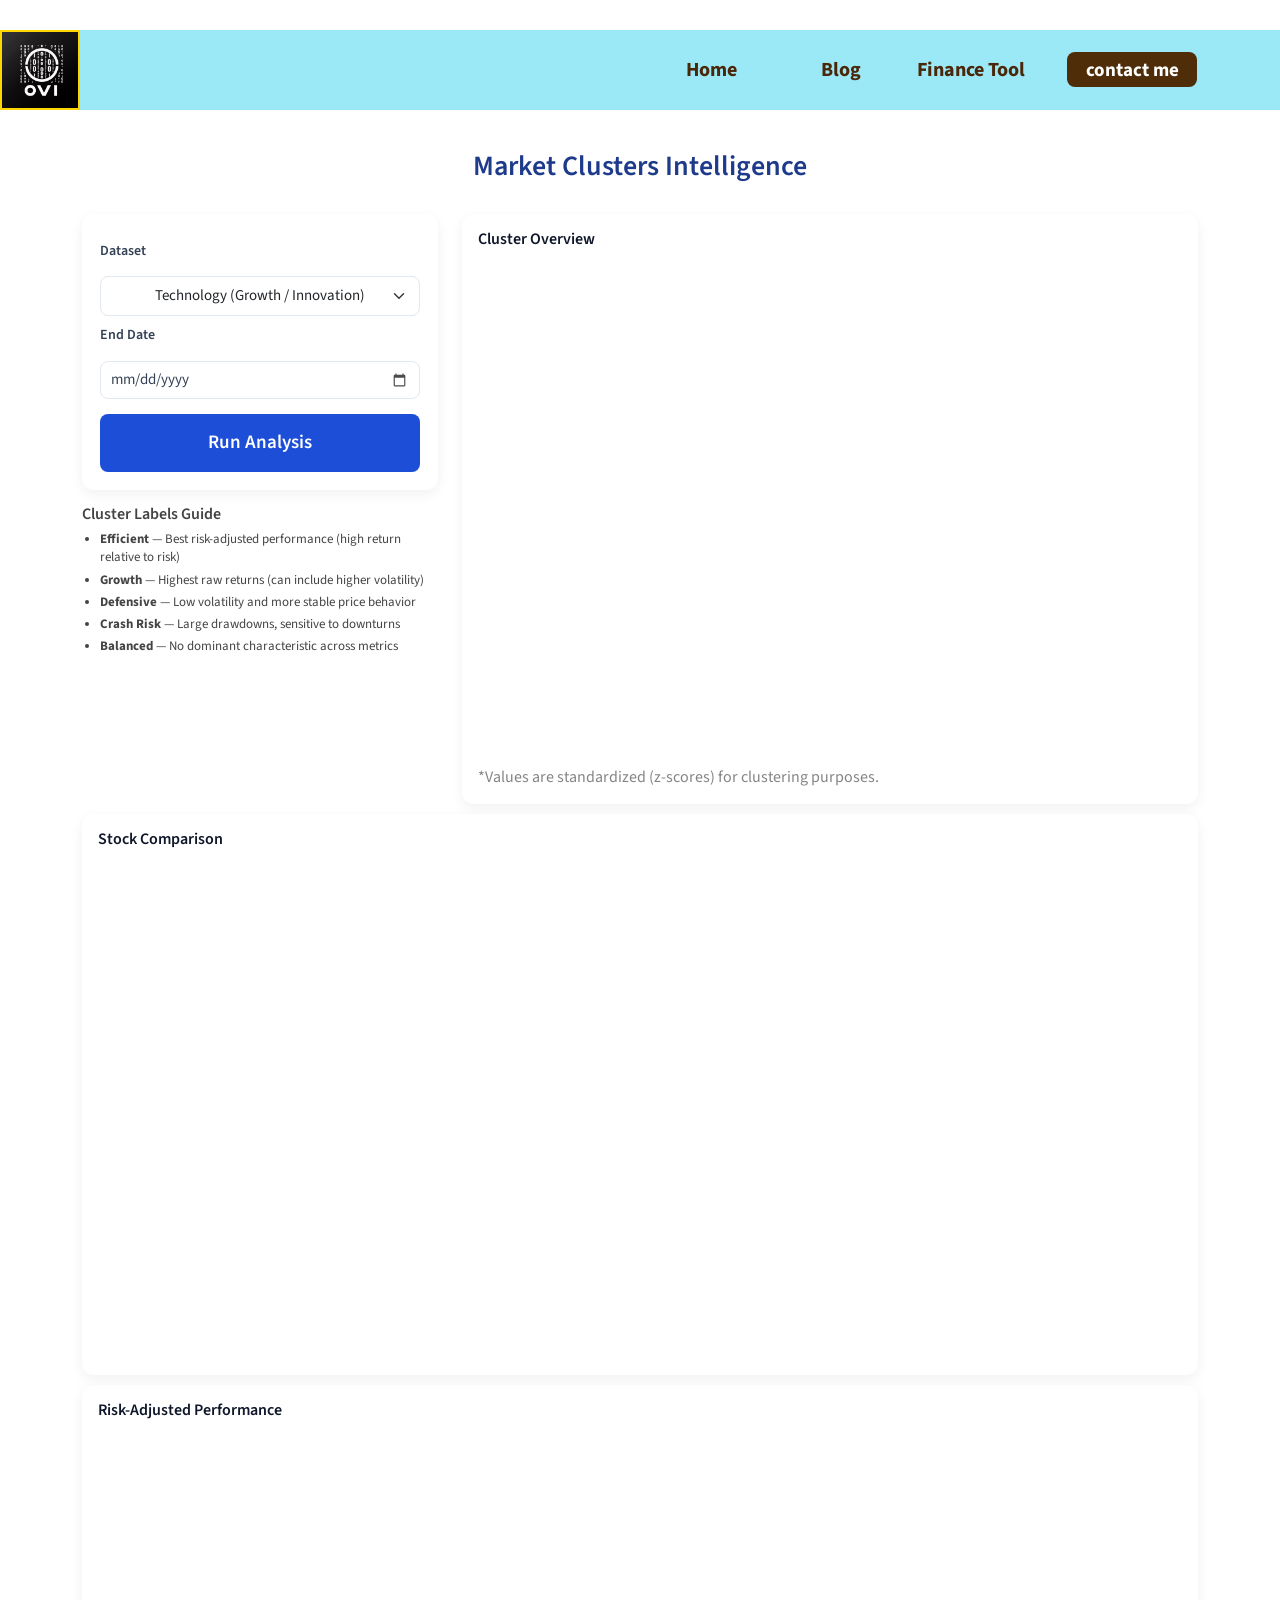
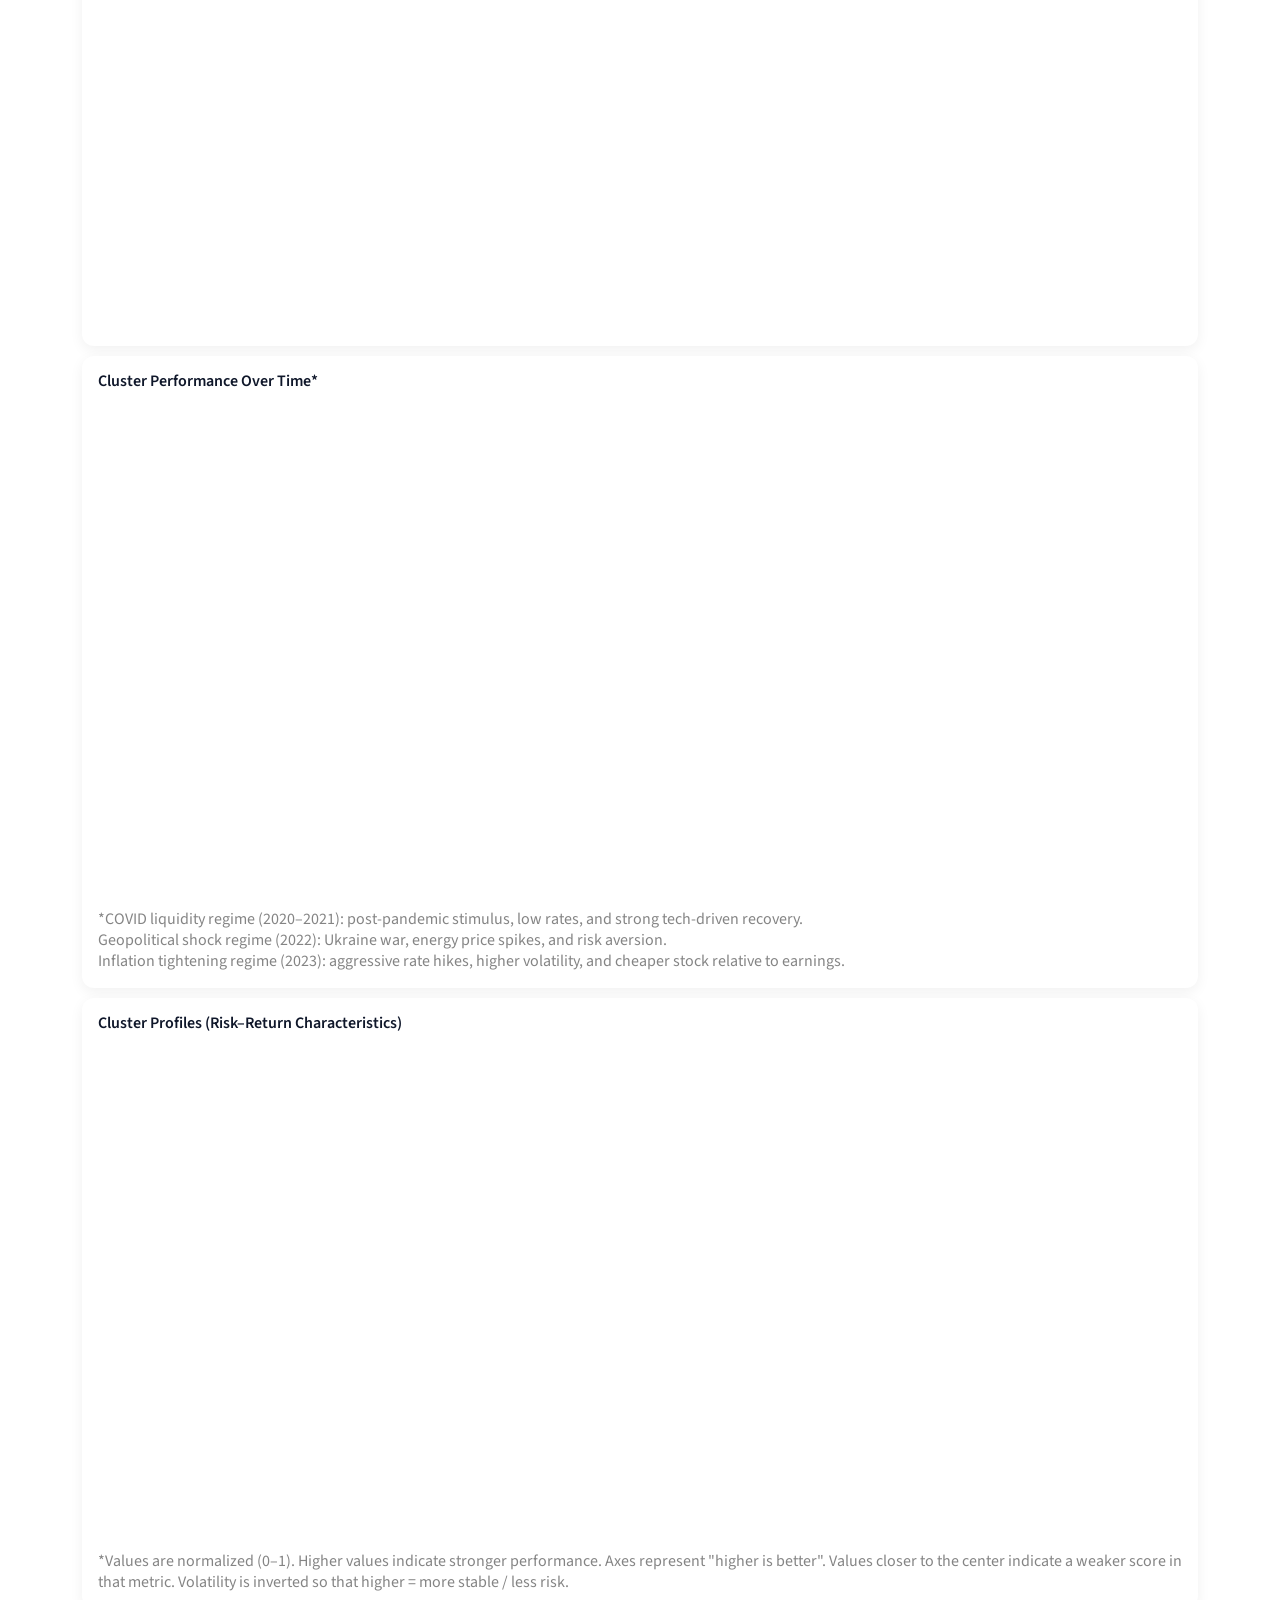
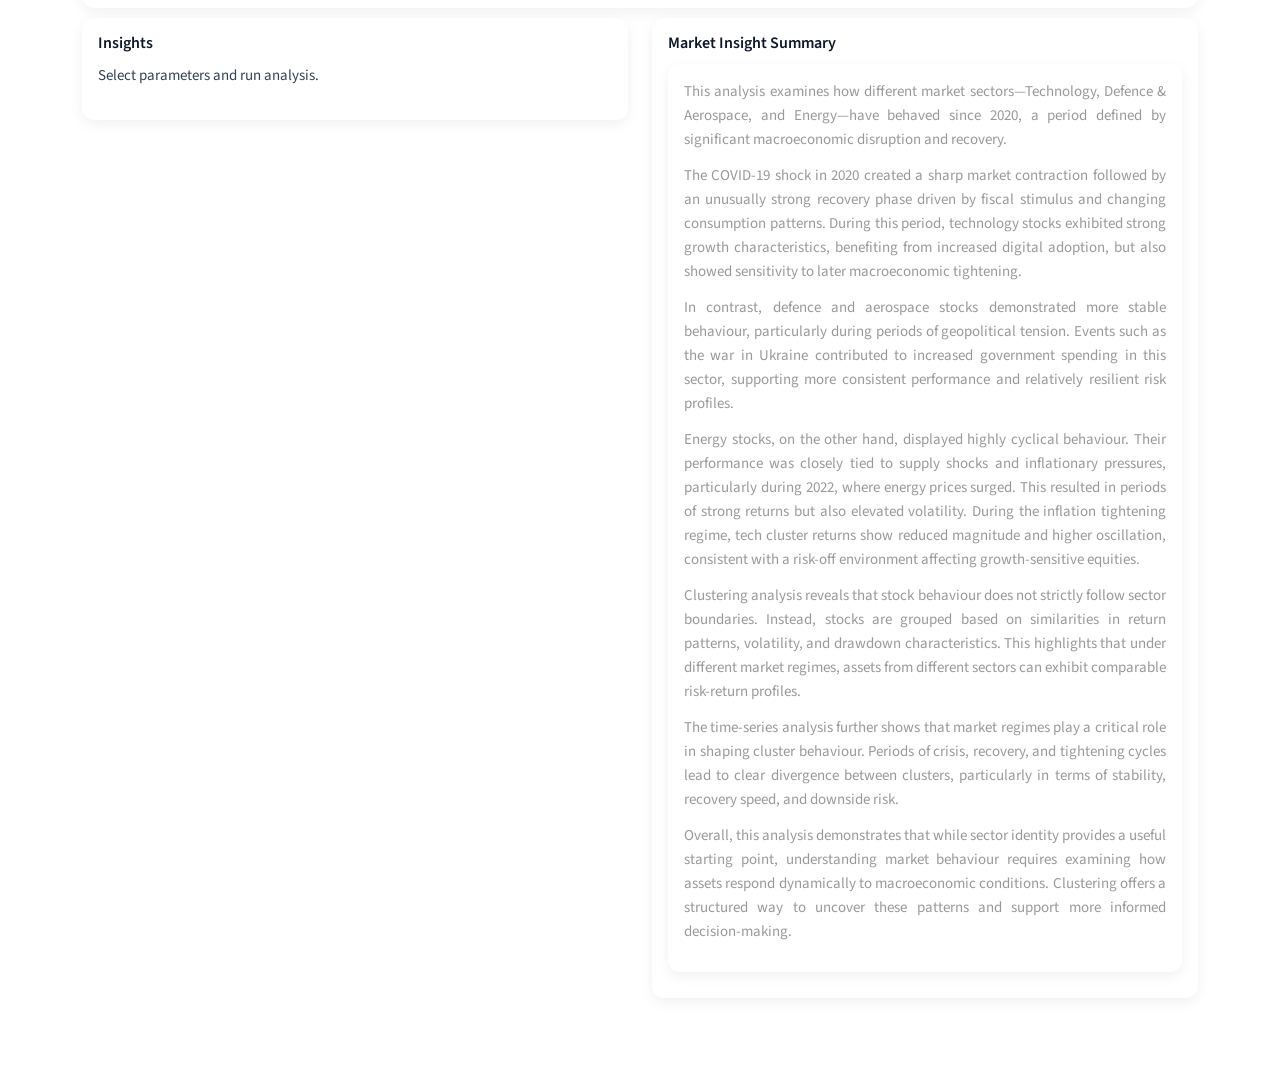
==== frontend/market_clusters/market_index.html @ 0ab3c5ad "Full stack for the Market Clusters new page added to the website." ====
<!DOCTYPE html>
<html lang="en">
<head>
  <meta charset="utf-8" />
  <title>Market Clusters Intelligence</title>

  <meta name="viewport" content="width=device-width, initial-scale=1">

  <!-- Bootstrap (layout only) -->
  <link href="../css/bootstrap.min.css" rel="stylesheet">

  <!-- Shared font -->
  <link href="https://fonts.googleapis.com/css2?family=Source+Sans+Pro&display=swap" rel="stylesheet">

  <!-- Your global UI styling -->
  <link href="../css/blogStyle.css" rel="stylesheet">

  <!-- Market-specific CSS (NEW) -->
  <link href="./css/market.css" rel="stylesheet">

  <!-- JavaScript -->
   <script src="./js/runAnalysis.js"></script>

  <!-- Plotly -->
  <script src="https://cdn.plot.ly/plotly-3.0.1.min.js"></script>
  <!-- <script src="https://cdn.plot.ly/plotly-latest.min.js"></script> -->
</head>

<body>

<!-- NAV (same system as Finance Tool) -->
<div class="topbar">
  <img src="./img/logo1.png" class="logo">

  <div class="topnav">
    <a href="../index.html">Home</a>
    <a href="../blog/blog_index.html">Blog</a>
    <a href="../finance_tool/fin_index.html">Finance Tool</a>
    <a href="../index.html#section-4">
      <button class="contact">contact me</button>
    </a>
  </div>
</div>

<!-- PAGE -->
<div class="container market-container">

  <!-- TITLE -->
  <h2 class="market-title">
    Market Clusters Intelligence
  </h2>

  <!-- MAIN GRID -->
  <div class="row">

    <!-- INPUT PANEL -->
    <div class="col-lg-4">

      <div class="market-panel">

        <div class="market-control-group">
          <label class="market-label">Dataset</label>
          <select id="dataset" class="form-select market-select">
            <option value="1">Technology (Growth / Innovation)</option>
            <option value="2">Defence & Aerospace (Geopolitical)</option>
            <option value="3">Energy (Macro / Cyclical)</option>
          </select>
        </div>

        <div class="market-control-group">
          <label class="market-label">End Date</label>
          <input type="date" id="year" class="market-date" />
        </div>

        <button class="market-btn" onclick="runAnalysis()">
          Run Analysis
        </button>

      </div>
      <div class="market-label-guide">
        <h6>Cluster Labels Guide</h6>
        <ul>
          <li><strong>Efficient</strong> — Best risk-adjusted performance (high return relative to risk)</li>
          <li><strong>Growth</strong> — Highest raw returns (can include higher volatility)</li>
          <li><strong>Defensive</strong> — Low volatility and more stable price behavior</li>
          <li><strong>Crash Risk</strong> — Large drawdowns, sensitive to downturns</li>
          <li><strong>Balanced</strong> — No dominant characteristic across metrics</li>
        </ul>
      </div>
    </div>

    <!-- CLUSTER OUTPUT -->
    <div class="col-lg-8">
      <div class="market-card">
        <h5>Cluster Overview</h5>
        <div id="clusterChart" class="market-chart"></div>
        <div class="chart-note">
          *Values are standardized (z-scores) for clustering purposes.
        </div>
      </div>
    </div>

  </div>

  <!-- SECOND ROW -->
  <div class="row">

    <!-- PERFORMANCE -->
    <div class="col-lg-12">
      <div class="market-card">
        <h5>Stock Comparison</h5>

        <div class="row">
          <div class="col-md-4">
            <div id="returnsChart" class="market-chart"></div>
          </div>
          <div class="col-md-4">
            <div id="volatilityChart" class="market-chart"></div>
          </div>
          <div class="col-md-4">
            <div id="drawdownChart" class="market-chart"></div>
          </div>
        </div>
      </div>
      <div class="market-card">
        <h5>Risk-Adjusted Performance</h5>
        <div id="sharpeChart" class="market-chart"></div>
      </div>
    </div>


    <div class="col-lg-12">

      <!-- ROLLING TIME SERIES -->
      <div class="market-card">
        <h5>Cluster Performance Over Time*</h5>
        <div id="rollingChart" class="market-chart"></div>

        <div class="chart-note">
          <div>*COVID liquidity regime (2020–2021): post-pandemic stimulus, low rates, and strong tech-driven recovery.</div>
          <div>Geopolitical shock regime (2022): Ukraine war, energy price spikes, and risk aversion.</div>
          <div>Inflation tightening regime (2023): aggressive rate hikes, higher volatility, and cheaper stock relative to earnings.</div>
        </div>
      </div>

      <!-- RADAR CHART -->
      <div class="market-card">
        <h5>Cluster Profiles (Risk–Return Characteristics)</h5>
        <div id="radarChart" class="market-chart"></div>

        <div class="chart-note">
          *Values are normalized (0–1). Higher values indicate stronger performance. Axes represent "higher is better".
          Values closer to the center indicate a weaker score in that metric.
          Volatility is inverted so that higher = more stable / less risk.
        </div>
      </div>

    </div>


    <!-- INSIGHTS -->
    <div class="col-lg-6">
      <div class="market-card">
        <h5>Insights</h5>
        <p id="insights" class="market-insights">
          Select parameters and run analysis.
        </p>
      </div>
    </div>
    <!-- NEW SECOND COLUMN -->
    <div class="col-lg-6">
      <div class="market-card">
        <h5>Market Insight Summary</h5>
        <div class="market-card">

          <div class="market-insights">

            <p>
              This analysis examines how different market sectors—Technology, Defence & Aerospace, and Energy—have behaved since 2020, a period defined by significant macroeconomic disruption and recovery.
            </p>

            <p>
              The COVID-19 shock in 2020 created a sharp market contraction followed by an unusually strong recovery phase driven by fiscal stimulus and changing consumption patterns. During this period, technology stocks exhibited strong growth characteristics, benefiting from increased digital adoption, but also showed sensitivity to later macroeconomic tightening.
            </p>

            <p>
              In contrast, defence and aerospace stocks demonstrated more stable behaviour, particularly during periods of geopolitical tension. Events such as the war in Ukraine contributed to increased government spending in this sector, supporting more consistent performance and relatively resilient risk profiles.
            </p>

            <p>
              Energy stocks, on the other hand, displayed highly cyclical behaviour. Their performance was closely tied to supply shocks and inflationary pressures, particularly during 2022, where energy prices surged. This resulted in periods of strong returns but also elevated volatility. During the inflation tightening regime, tech cluster returns show reduced magnitude and higher oscillation, consistent with a risk-off environment affecting growth-sensitive equities.
            </p>

            <p>
              Clustering analysis reveals that stock behaviour does not strictly follow sector boundaries. Instead, stocks are grouped based on similarities in return patterns, volatility, and drawdown characteristics. This highlights that under different market regimes, assets from different sectors can exhibit comparable risk-return profiles.
            </p>

            <p>
              The time-series analysis further shows that market regimes play a critical role in shaping cluster behaviour. Periods of crisis, recovery, and tightening cycles lead to clear divergence between clusters, particularly in terms of stability, recovery speed, and downside risk.
            </p>

            <p>
              Overall, this analysis demonstrates that while sector identity provides a useful starting point, understanding market behaviour requires examining how assets respond dynamically to macroeconomic conditions. Clustering offers a structured way to uncover these patterns and support more informed decision-making.
            </p>

          </div>
        </div>
      </div>
    </div>


  </div>

</div>



</body>
</html>
---- frontend/css/blogStyle.css ----
/* html { overflow-x: hidden; } */

* {
    box-sizing: border-box;
    /* font-family: Montserrat, Arial, Helvetica, Verdana, sans-serif; */
}

body {
    margin: 0;
    padding: 0;
    font-family: 'Source Sans Pro', sans-serif;
    font-size: 19px;
    line-height: 2em;
    overflow-x: auto;
}

/* Start of website nav bar. */
.topbar {
    width: 100%;
    height: 25%;
    margin-top: 30px;
    /* margin-left: 150px; */
    display: flex;
    flex-flow: row;
    flex-wrap: wrap;
    /* keep the logo and navbar centred vertically and aligned: */
    align-items: center;
    /* position: relative needed later for the navbar position: absolute: */
    /* position: relative; */
    position: sticky;
    top: 0;
    backdrop-filter: blur(1px);
    background-color: rgba(18, 201, 233, 0.418); /* Semi-transparent */
    z-index: 1;
    
    /* border: magenta solid 3px; */
}

    .logo {
        display: block;
        min-height: 80px;
        max-height: 80px;
        align-self: center;
        justify-content: center;
        margin-left: 0px;
        border: gold solid 2px;
    }


    .topnav {
        /* stick the navbar to the right of the page: */
        height: 200px;
        display: flex;
        justify-content: center;
        flex-direction: row;
        justify-content: space-around;
        /* align-items: stretch; */
        align-content: center;
        position: absolute;
        
        right: 110px;
        flex-basis: 100px;
        /* Add a transparent background color to the top navigation */
        background-color: none;
        
        /* border: blueviolet sol/id; */
    }
    
    /* Style the links inside the navigation bar */
    .topnav a, select {
        float: left;
        color: #4b270a;
        text-align: center;
        padding: 10px 2px;
        text-decoration: none;
        font-weight: bold;
        align-self: center;
        font-size: 20px;
        min-width: 130px;
    }

        /* dropdown items: Latest and about me */
        select {
            background: none;
            color: #4b270a;
            border: none;
            font-weight: bold;
            align-self: center;
            font-size: 20px;
            /* border: yellow solid 2px; */
            
            }

            option {
                background: rgb(82, 43, 12);
                color: rgb(238, 234, 229);
                font-weight: bold;
                align-self: center;
                font-size: 20px;
            }

        /* 'About' dropdown item */
        #about {
            
            /* Moves the writing closer to the down arrow */
            min-width: 130px;
            text-align: right;
            font-weight: bold;
            align-self: center;
            font-size: 20px;
            /* border: magenta solid; */

        }

        .contact {
            border: none;
            border-radius: 8px;
            /* display: block; */
            color: white;
            background-color: rgb(78, 45, 8);
            font-size: 19px;
            font-weight: bold;
            /* padding: 2px; */
            height: 35px;
            line-height: 35px;
            width: 130px;
            position: relative;
            /* top: 7px; */
            left: 29px;
            justify-content: center;
            align-self: center;
            
        }


    /* Frame the links on hover */
    .topnav a:hover, select:hover {
        outline: none;
    }

    .contact:hover {
        color: rgb(0, 162, 255);
    }
    
    /* Add a white color to the active/current link */
    .topnav a:active {
        color: white;
    }
/* End of website nav bar. */

/* Comments section */

#comments-block {
    display: flex;
    flex-direction: row;
    flex-wrap: nowrap;

}

#comments-section {
    margin: 0;
    padding: 0px;  /* Adjust as necessary to add space inside the comments section */
    box-sizing: border-box;
    width: 190%;  /* Prevents it from overflowing */
    max-height: 2500px;  /* Set max height for scrolling */
    min-width: 100%;
    overflow-y: auto; 
    
}

/* The single post element. */
#parent {
    width: 100%;
}

/* All child elements of the post should be this color: */
#postContent * {
    color: #2e1202;
}

p, span { color: #999; }
hr { 
    border-top-color: #CCC; 
    margin-top: 10px;
    margin-bottom: 10px;
}
.form-control::-webkit-input-placeholder { color: #999; }  
.form-control:-ms-input-placeholder { color: #999; }  
.form-control::placeholder { color: #999; }

.tm-header {
    background-color: #4b270a;
    color: white;
    
    position: fixed;
    top: 0;
    left: 0;
    bottom: 0;
    z-index: 100;
    width: 400px;
    overflow-y: visible;     
}

.tm-header-wrapper {
    overflow-y: scroll;
    scrollbar-width: none;
    -ms-overflow-style: none;
    padding: 30px;
    width: 100%;
    height: 100%; 
}

.tm-header-wrapper::-webkit-scrollbar {
    width: 0;
    height: 0;
}

.tm-site-header {
    margin-top: 50px;
    margin-bottom: 115px;
}

.tm-site-logo {
    width: 75px;
    height: 75px;
    border-radius: 50%;
    background-color: white;    
    display: flex;
    align-items: center;
    justify-content: center;
}

.tm-site-logo i { 
    color: #4b270a;
 }

.tm-main {
    margin-left: 400px;
    padding: 80px 100px 25px;
    
    
}

.tm-post { max-width: 470px; }

.tm-row {
    max-width: 100%;
    justify-content: space-between;
}

#articles-space {
    justify-content: flex-start;
    
}

.tm-nav { margin-bottom: 100px; }

.tm-nav-item {
    list-style: none;
    margin-bottom: 30px;
}

.tm-nav-link {
    color: white;
    background-color: transparent;
    height: 75px;
    width: 100%;
    max-width: 300px;    
    display: flex;
    align-items: center;
    font-size: 1.4rem;
    padding: 30px;
}

.tm-nav-item:hover .tm-nav-link,
.tm-nav-item.active .tm-nav-link
 {
    color: #4b270a;
    background-color: white;
    text-decoration: none;
}

.tm-nav ul { position: relative; }

.tm-nav-item:hover:after,
.tm-nav-item.active:after {
    content: '';
    width: 100%;
    max-width: 300px;    
    height: 75px;
    display: block;
    border: 1px solid white;
    margin-left: 10px;
    margin-top: -65px;
    position: absolute;
    z-index: -1000;
}

.tm-nav-link i { margin-right: 37px; }

ul { 
    margin: 0; 
    padding: 0;
}

.tm-nav { margin-left: -30px; }

.tm-social-link {
    display: inline-block;
    background-color: white;    
    font-size: 1.4rem;
    width: 50px;
    height: 50px;
    text-align: center;
    padding-top: 8px; 
    margin-right: 15px;   
    margin-bottom: 15px;
}

.tm-social-icon { 
    color: #4b270a;    
    transition: all 0.3s ease;
}

.tm-social-link:hover .tm-social-icon.fa-facebook { color: #3b5998; }
.tm-social-link:hover .tm-social-icon.fa-twitter { color: #00acee; }
.tm-social-link:hover .tm-social-icon.fa-instagram { color: #3f729b; }
.tm-social-link:hover .tm-social-icon.fa-linkedin { color: #0e76a8; }
.navbar-toggler { display: none; }

.tm-search-form {
    display: flex;
    align-items: center;
    justify-content: flex-end;
}

.form-inline .form-control.tm-search-input {
    display: block;
    height: 60px;
    width: 480px;
    margin-right: 30px;
    border-radius: 0;
    border-color: #4b270a;
    font-size: 1.2rem;
}

.tm-search-button {
    width: 60px;
    height: 60px;
    border: none;
    background-color: #4b270a;
    transition: all 0.3s ease;
}

.tm-search-button:hover { background-color: #09b6b6; }

.tm-search-icon {
    color: white;
    font-size: 1.3rem;
}

.tm-post-link {
    display: block;
    position: relative;
	cursor: pointer;
}

.tm-post-link-inner {
    overflow: hidden;
    background: #3085a3;
}

.tm-post-link img {
    position: relative;
	display: block;
	min-height: 100%;
	max-width: 100%;
	opacity: 0.8;
}

.effect-lily img {
	max-width: none;
	width: -webkit-calc(100% + 50px);
	width: calc(100% + 50px);
	opacity: 0.7;
	-webkit-transition: opacity 0.35s, -webkit-transform 0.35s;
	transition: opacity 0.35s, transform 0.35s;
	-webkit-transform: translate3d(-40px,0, 0);
	transform: translate3d(-40px,0,0);
}

.effect-lily:hover img { opacity: 1; }

.effect-lily:hover img {
    -webkit-transform: translate3d(0,0,0);
	transform: translate3d(0,0,0);
}

.tm-post { margin-bottom: 75px; }

.tm-new-badge {
    top: 25px;
    right: -10px;
    background-color: #4b270a;
    color: white;
    padding: 5px 20px;
}

.tm-post-title {
    font-size: 1.7rem;
    transition: all 0.3s ease;
}

.tm-h3 {
    font-size: 1.3rem;
    color: #4b270a;
}

.tm-post-link:hover .tm-post-title { color: #0CC; }

.tm-btn {
    display: inline-block;
    border-radius: 5px;
    font-size: 1.3rem;
    transition: all 0.3s ease;
}

.tm-btn-primary {    
    background-color: #0CC;
    color: white;  
    padding: 8px 43px;
    border: none;
}

.tm-btn-small { padding: 8px 33px; }

.tm-btn-primary:hover {
    background-color: #09b6b6;
    color: white;
}

.tm-paging-nav ul li {
    list-style: none;
    display: inline-block;
    margin-right: 10px;
}

.tm-paging-nav ul li:last-child { margin-right: 0; }

.tm-paging-link {
    background-color: #F0F0F0;
    color: #4b270a;
    width: 50px;
    height: 50px;
    display: flex;
    align-items: center;
    justify-content: center;    
}

.tm-paging-item .tm-paging-link:hover,
.tm-paging-item.active .tm-paging-link {
    background-color: #0CC;
    color: white;
}

.tm-btn.disabled {
    background-color: #F0F0F0;
    color: #999;
    cursor: not-allowed;
}

.tm-external-link { color: #0CC; }
.tm-external-link:hover { color: #09b6b6; }

.tm-paging-wrapper {
    display: flex;
    justify-content: flex-end;
    align-items: center;
}

.tm-prev-next-wrapper,
.tm-paging-wrapper {
    flex: 0 0 50%;
    max-width: 50%;
    padding-left: 15px;
    padding-right: 15px;
}

.tm-copyright { text-align: right; }

/* Single Post page */
hr.tm-hr-primary { border-top: 5px solid #4b270a; }

video {
    width: 100%;
    height: auto;
}

.tm-comment {
    display: flex;
    align-items: flex-start;
}

.tm-comment-figure {
    margin-top: 10px;
    margin-right: 30px;
}

.tm-comment-reply { padding-left: 37px; }

.form-control {
    height: 45px;
    border-color: #0CC;
    border-radius: 0;
}

.tm-comment-form { max-width: 360px; }
.tm-category-list { list-style-type: none; }
figure { margin: 0; }
figcaption { line-height: 1.4; }

.tm-post-full { max-width: 100%; }

.tm-post-sidebar {
    max-width: 280px;
    margin-left: auto;
    margin-right: 0;
}

.tm-pt-20 { padding-top: 20px; }
.tm-pt-30 { padding-top: 30px; }
.tm-pt-45 { padding-top: 45px; }
.tm-pt-60 { padding-top: 60px; }
.tm-mb-40 { margin-bottom: 40px; }
.tm-mb-45 { margin-bottom: 45px; }
.tm-mb-55 { margin-bottom: 55px; }
.tm-mb-60 { margin-bottom: 60px; }
.tm-mb-65 { margin-bottom: 65px; }
.tm-mb-75 { margin-bottom: 75px; }
.tm-mb-80 { margin-bottom: 80px; }
.tm-mb-120 { margin-bottom: 120px; }
.tm-mt-40 { margin-top: 40px; }
.tm-mt-100 { margin-top: 100px; }
.tm-mr-20 { margin-right: 20px; }
.tm-color-primary, span.tm-color-primary { color: rgb(0, 162, 255); }
a.tm-color-gray, .tm-color-gray { color: #999; }
a.tm-color-gray:hover { color: rgb(0, 162, 255); }
.tm-bg-gray { background-color: #F3F4F5; }
button:focus { outline: none; }
a:hover { 
    text-decoration: none; 
    color: rgb(0, 162, 255);
}

a:hover figcaption { color: rgb(0, 162, 255); }
.img-thumbnail { max-width: none; }
.tm-about-pad { padding: 40px 35px; }
.tm-person { max-width: 430px; }
.tm-line-height-short { line-height: 1.8; }

.gmap_canvas {
    overflow:hidden;
    background:none!important;
    height:477px;
    width:100%;
}

.tm-social-links li { 
    list-style: none; 
    display: inline-block;
}

.tm-social-links li a {
    display: block;
    color: white;
    background-color: #0CC;
    width: 45px;
    height: 45px;    
    margin-right: 15px;    
}

.tm-social-links li a i { transition: all 0.3s ease; }
.tm-social-links li a:hover i.fa-facebook { color: #3b5998; }
.tm-social-links li a:hover i.fa-twitter { color: #00acee; }
.tm-social-links li a:hover i.fa-youtube { color: #c4302b; }
.tm-social-links li a:hover i.fa-instagram { color: #3f729b; }

.tm-contact-right { padding-left: 55px; }
.tm-contact-form { max-width: 488px; }

.tm-contact-form input,
.tm-contact-form textarea {
    max-width: 360px;
}

.tm-contact-form label { font-size: 1.4rem; }
.tm-contact-form .form-group { display: flex; }

@media (max-width: 1540px) {
    .tm-header { width: 320px; }

    .tm-main {
        margin-left: 320px;
        width: calc(100% - 320px);
    }
}

@media (max-width: 1300px) {
    .tm-about-col {
        flex: 0 0 100%;
        max-width: 100%;
        margin-bottom: 30px;
    }
}

@media (max-width: 1288px) {
    .tm-social-link { margin-right: 10px; }
}

@media (max-width: 1199px) {
    .tm-post-sidebar { max-width: 440px; }
    .form-inline .form-control.tm-search-input { width: 420px; }
}

@media (max-width: 1086px) {
    .form-inline .form-control.tm-search-input {
        width: 80%;
        margin-right: 15px;
    }
}

/* Hide sidebar */
@media (max-width: 991px) {

    .topbar {
        width: 100%;
        height: 25%;
        margin-top: 30px;
    
        display: flex;
        flex-flow: row;
        flex-wrap: wrap;
        /* keep the logo and navbar centred vertically and aligned: */
        align-items: right;
      
        position: sticky;
        top: 0;
        
        /* border: magenta solid 3px; */
    }
    
        .logo {
            display: block;
            min-height: 80px;
            max-height: 80px;
            align-self: center;
            justify-content: center;
            margin-left: 0px;
            border: gold solid 2px;
        }
    
    
        .topnav {
            /* stick the navbar to the right of the page: */
            
            height: 200px;
            display: flex;
            justify-content: center;
            flex-direction: row;
            justify-content: space-around;
            /* align-items: stretch; */
            align-content: right;
            position: absolute;
            left: 60px;
            right: 0px;
            flex-basis: 100px;
            /* Add a transparent background color to the top navigation */
            background-color: none;
            
            /* border: blueviolet sol/id; */
        }

        /* Style the links inside the navigation bar */
        .topnav a, select {
            float: right;
            color: #4b270a;
            text-align: right;
            padding: 10px 2px;
            text-decoration: none;
            font-weight: bold;
            align-self: right;
            font-size: 20px;
       
        }
    
            /* dropdown items: Latest and about me */
            select {
                
                display:none;
                
                }
    
               
            /* 'About' dropdown item */
            
    
            .contact {
                display:none;
                
            }
            
    .tm-header {
        width: 320px;
        left: -320px;        
        transition: all 0.3s ease;
    }

    .tm-header.show { left: 0; }
    .tm-header-wrapper { padding: 15px; }

    .navbar-toggler {
        display: block;
        position: fixed;
        left: 0;
        top: 0;
        background-color: rgba(56, 204, 204, 0.75);
        color: white;
        padding: 10px 15px;
        transition: all 0.3s ease;
        border-radius: 0;
        top: 5px;
    }

    .tm-header.show .navbar-toggler { left: 320px; }

    .tm-main {
        margin-left: 0;
        padding: 50px 40px;
        width: 100%;
    }

    .tm-post-sidebar {
        margin-left: 0;
        margin-right: auto;
    }

    .tm-person-col { width: 50%; }
    .tm-person { flex-direction: row; }

    .tm-contact-left {
        flex: 0 0 58.333333%;
        max-width: 58.333333%;
    }

    .tm-contact-right {
        flex: 0 0 41.666667%;
        max-width: 41.666667%;
    }

    .tm-post-full { max-width: none; }
}

@media (max-width: 767px) {
    .form-inline .form-control.tm-search-input {
        width: 70%;
        max-width: 375px;
        margin-right: 15px;
    }

    .tm-search-form { justify-content: flex-start; }
    .tm-main { padding: 60px 10px; }

    .tm-prev-next-wrapper,
    .tm-paging-wrapper {
        flex: 0 0 100%;
        max-width: 100%;
    }

    .tm-paging-wrapper { 
        margin-top: 50px; 
        justify-content: flex-start;
    }

    .tm-copyright { text-align: left; }
}

@media (max-width: 1199px) and (min-width: 992px) {
    .tm-person-col,
    .tm-contact-left,
    .tm-contact-right {
        flex: 0 0 100%;
        max-width: 100%;
    }

    .tm-contact-right { padding-left: 15px; }

    .tm-post-col,
    .tm-aside-col {
        flex: 0 0 100%;
        max-width: 100%;
    }

    .tm-post-sidebar {
        margin-left: 0;
        margin-right: auto;
    }
}

@media (max-width: 709px) {
    .tm-person-col { width: 100%; }
}

@media (max-width: 991px) and (min-width: 826px) {
    .tm-about-col {
        flex: 0 0 33.3333%;
        max-width: 33.3333%;
    }

    .tm-person { flex-direction: row; }
}

@media (max-width: 630px) {
    .tm-contact-left,
    .tm-contact-right {
        flex: 0 0 100%;
        max-width: 100%;
    }

    .tm-contact-right { padding-left: 15px; }
}

@media (max-width: 575px) {
    .tm-contact-form input, 
    .tm-contact-form textarea {
        max-width: 100%;
    }
}

@media (max-width: 480px) {
    .tm-person-col { width: 100%; }
    .tm-person { flex-direction: row; }
}

@media (max-width: 380px) {
    .tm-person img { max-width: 120px; }
}
---- frontend/market_clusters/css/market.css ----
/* =========================
   Market Clusters - Scoped UI
   ========================= */

/* Page base spacing */
.market-container {
    padding-top: 40px;
    padding-bottom: 60px;
}

.logo {
    height: 60px;
    width: auto;
    object-fit: contain;
    display: block;
}

/* Title */
.market-title {
    font-size: 28px;
    font-weight: 600;
    color: #1e3a8a;
    text-align: center;
    margin-bottom: 30px;
}

/* =========================
   INPUT PANEL
   ========================= */

.market-panel {
    background: #ffffff;
    border-radius: 12px;
    padding: 18px;
    box-shadow: 0 4px 14px rgba(0, 0, 0, 0.06);
}

.market-control-group {
    margin-bottom: 15px;
}

.market-label {
    font-size: 14px;
    font-weight: 600;
    color: #334155;
    margin-bottom: 6px;
    display: block;
}

/* Select styling refinement (build on Bootstrap) */
.market-select {
    border-radius: 8px;
    border: 1px solid #e2e8f0;
    padding: 8px;
    font-size: 15px;
}

/* =========================
   DATE INPUT (Calendar Picker)
   ========================= */

.market-date {
    width: 100%;
    height: 38px;
    border-radius: 8px;
    border: 1px solid #e2e8f0;
    padding: 8px 10px;
    font-size: 15px;
    font-family: inherit;
    color: #334155;
    background: #fff;
    transition: 0.2s ease;
}

/* Focus state */
.market-date:focus {
    outline: none;
    border-color: #1d4ed8;
    box-shadow: 0 0 0 3px rgba(29, 78, 216, 0.15);
}

/* Make calendar icon consistent (Chrome/Edge/Webkit) */
.market-date::-webkit-calendar-picker-indicator {
    cursor: pointer;
    opacity: 0.7;
}

.market-date::-webkit-calendar-picker-indicator:hover {
    opacity: 1;
}

/* Run button */
.market-btn {
    width: 100%;
    background: #1d4ed8;
    color: white;
    border: none;
    padding: 10px;
    border-radius: 8px;
    font-weight: 600;
    transition: 0.2s ease;
}

.market-btn:hover {
    background: #1e40af;
}

/* =========================
    LABELS GUIDE
   ========================= */

.market-label-guide {
  margin-top: 15px;
  font-size: 13px;
  line-height: 1.4;
  color: #444;
}

.market-label-guide h6 {
  margin-bottom: 6px;
  font-weight: 600;
}

.market-label-guide ul {
  padding-left: 18px;
  margin: 0;
}

.market-label-guide li {
  margin-bottom: 4px;
}

/* =========================
   DASHBOARD CARDS
   ========================= */

.market-card {
    background: #ffffff;
    border-radius: 12px;
    padding: 16px;
    box-shadow: 0 4px 14px rgba(0, 0, 0, 0.06);
    margin-bottom: 10px;
}

.market-card h5 {
    font-size: 16px;
    font-weight: 600;
    color: #0f172a;
    margin-bottom: 10px;
}

/* Chart containers */
.market-chart {
  width: 100%;
  height: 500px; /* or 60vh if you want flexible scaling */
}

.chart-note {
  font-size: 16px;
  line-height: 1.3;
  color: #666;
  margin-top: 8px;
  text-align: left;
  opacity: 0.8;
}

/* =========================
   INSIGHTS PANEL
   ========================= */

.market-insights {
    font-size: 15px;
    line-height: 1.6;
    color: #334155;
}

.market-insights p {
  margin-bottom: 12px;
  line-height: 1.6;
  text-align: justify;
}

/* highlight key insight phrases if you later wrap them in spans */
.market-highlight {
    font-weight: 600;
    color: #1e3a8a;
}

/* =========================
   RESPONSIVE TWEAKS
   ========================= */

@media (max-width: 768px) {
    .market-title {
        font-size: 22px;
    }

    .market-card {
        padding: 14px;
    }
}
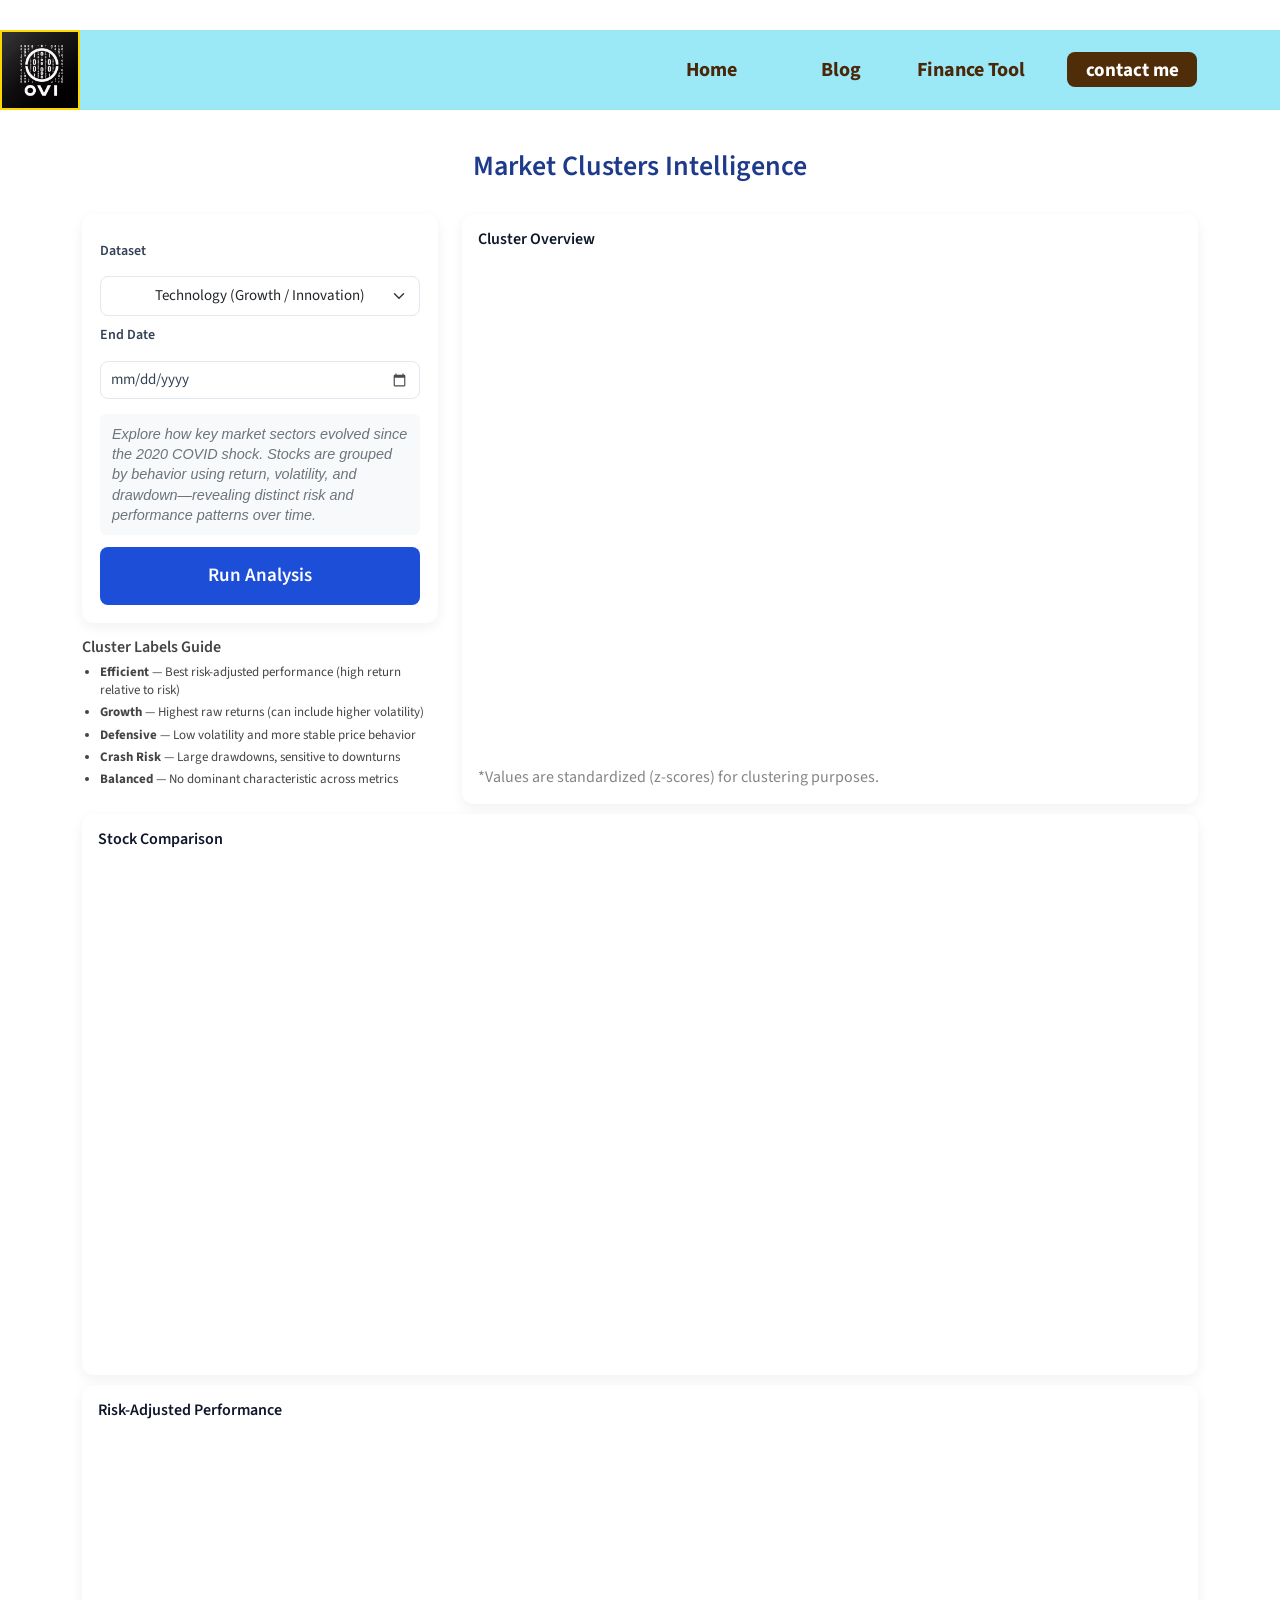
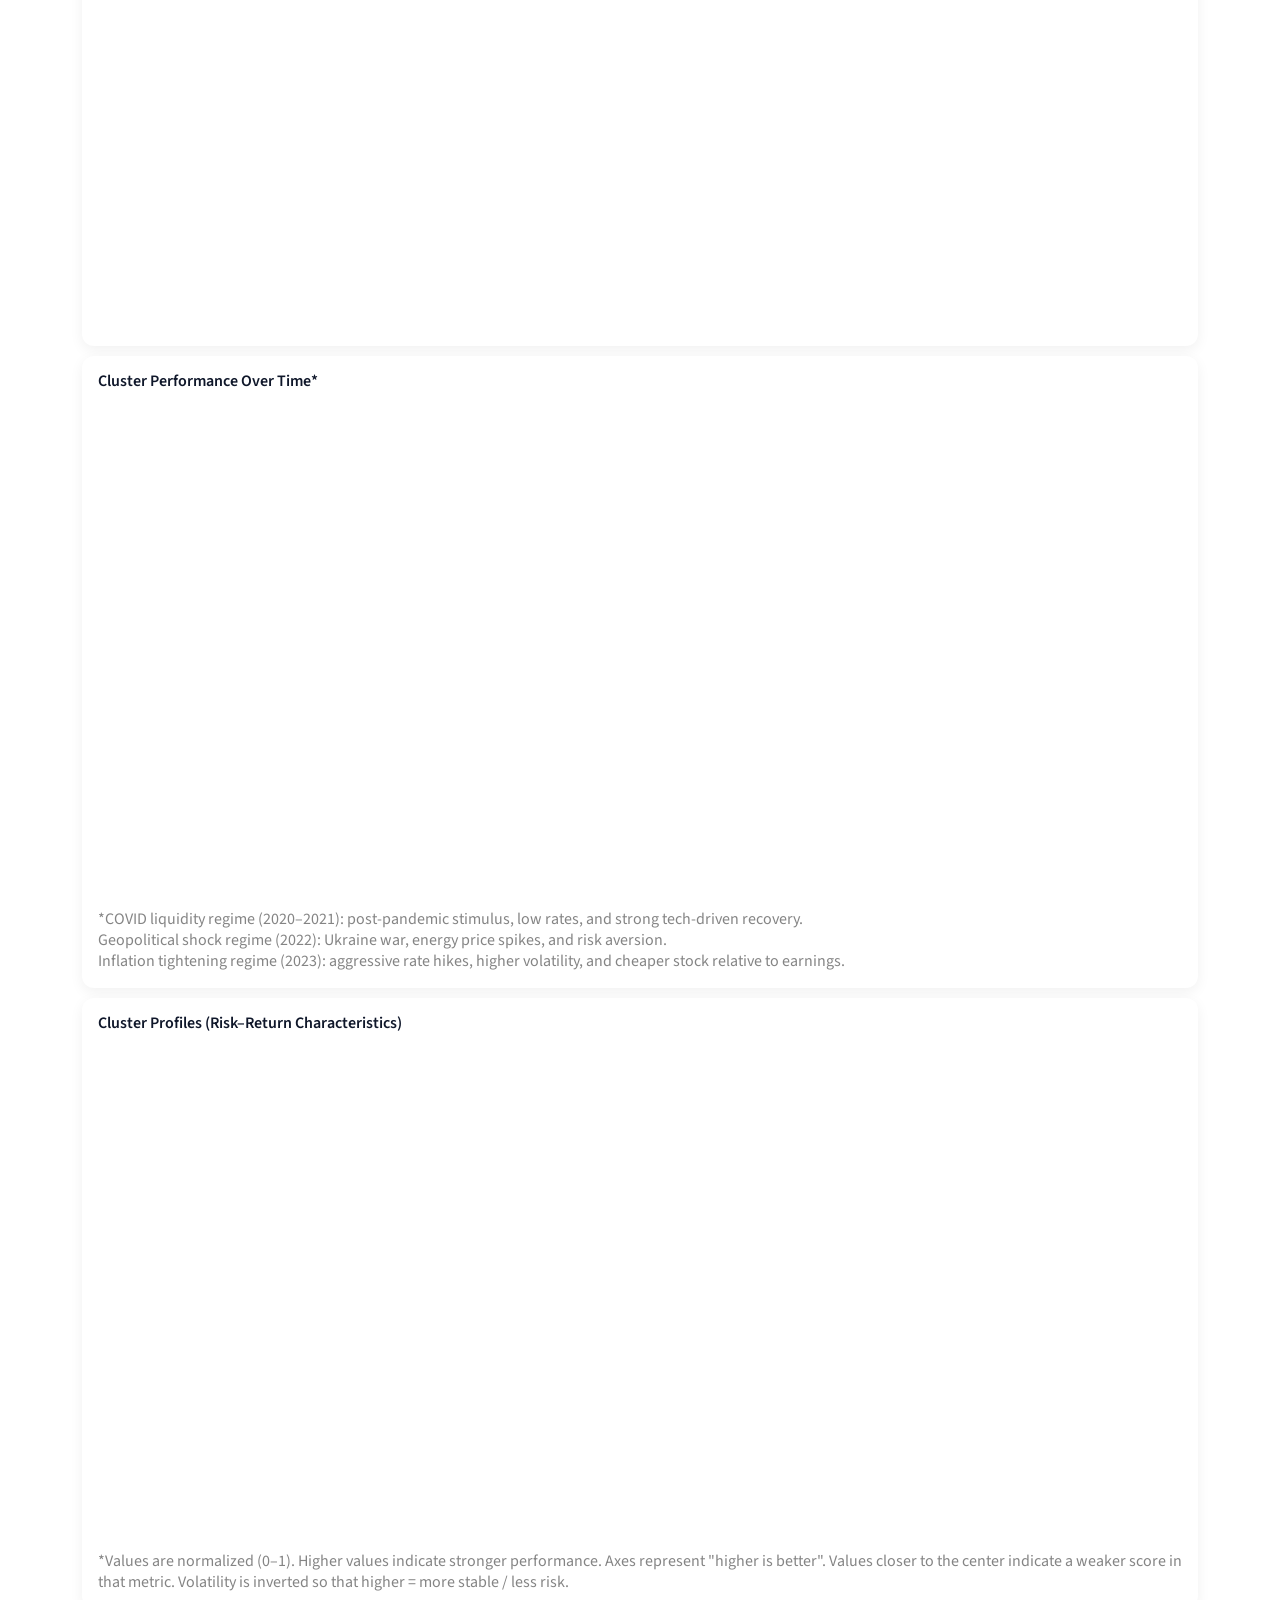
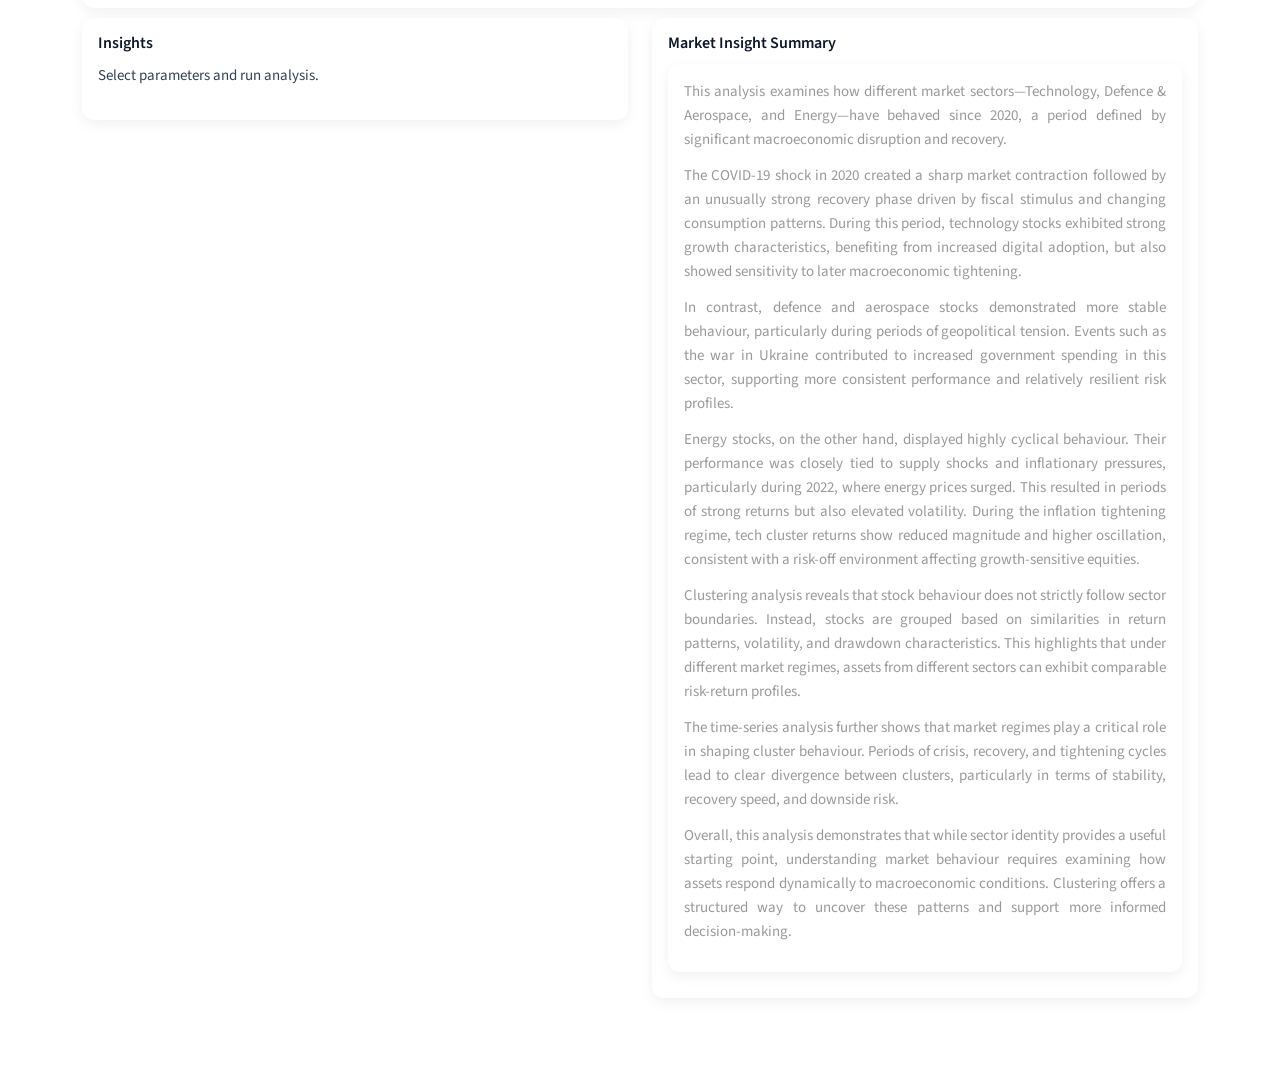
==== commit 518ff2c6: "Added anti-spam features, both for the API and for my own server. Also added finishing touches on fr" ====
--- a/frontend/market_clusters/market_index.html
+++ b/frontend/market_clusters/market_index.html
@@ -69,7 +69,12 @@
 
         <div class="market-control-group">
           <label class="market-label">End Date</label>
-          <input type="date" id="year" class="market-date" />
+          <input type="date" id="year" class="market-date"
+          min="2020-09-18" />
+        </div>
+
+        <div class="market-context">
+          Explore how key market sectors evolved since the 2020 COVID shock. Stocks are grouped by behavior using return, volatility, and drawdown—revealing distinct risk and performance patterns over time.
         </div>
 
         <button class="market-btn" onclick="runAnalysis()">
--- a/frontend/market_clusters/css/market.css
+++ b/frontend/market_clusters/css/market.css
@@ -89,6 +89,17 @@
     opacity: 1;
 }
 
+.market-context {
+  font-size: 0.9rem;
+  color: #6c757d; /* muted */
+  font-style: italic;
+  background: #f8f9fa;
+  padding: 10px 12px;
+  border-radius: 6px;
+  margin-bottom: 12px;
+  line-height: 1.4;
+}
+
 /* Run button */
 .market-btn {
     width: 100%;
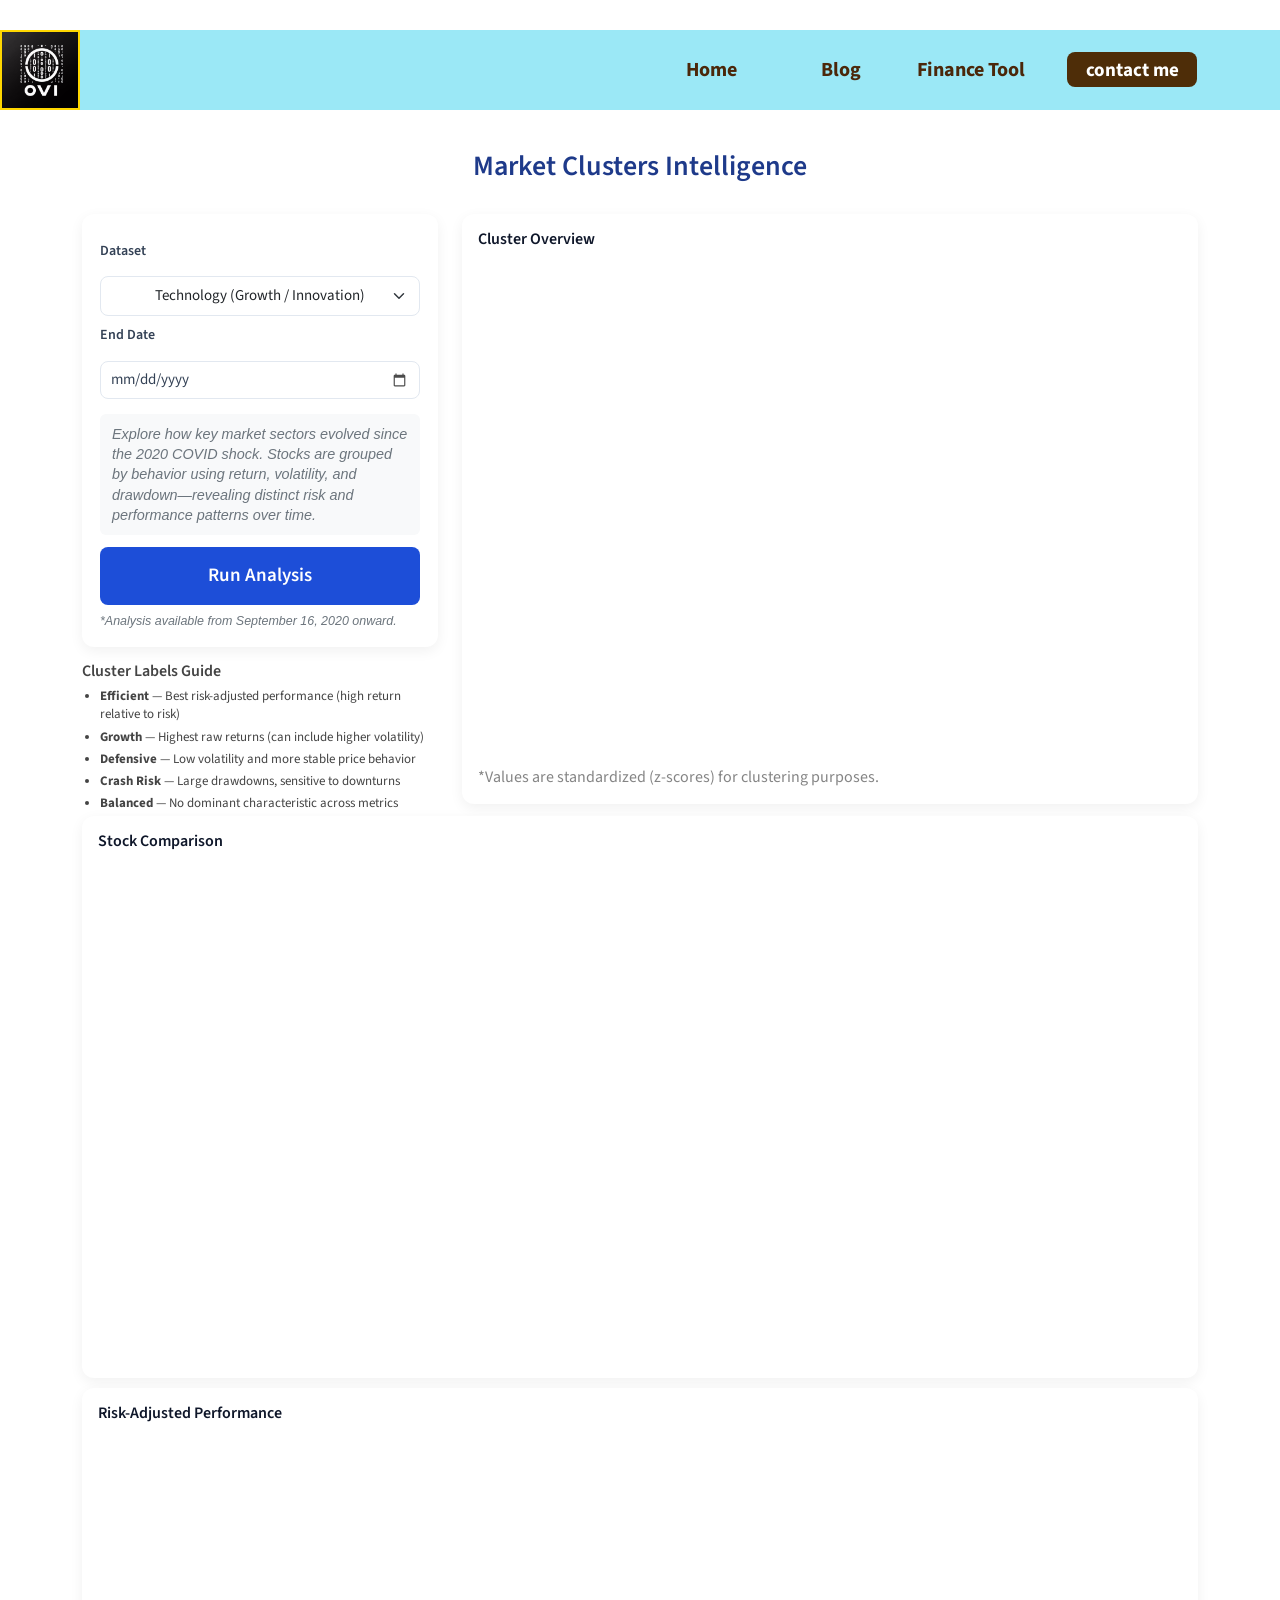
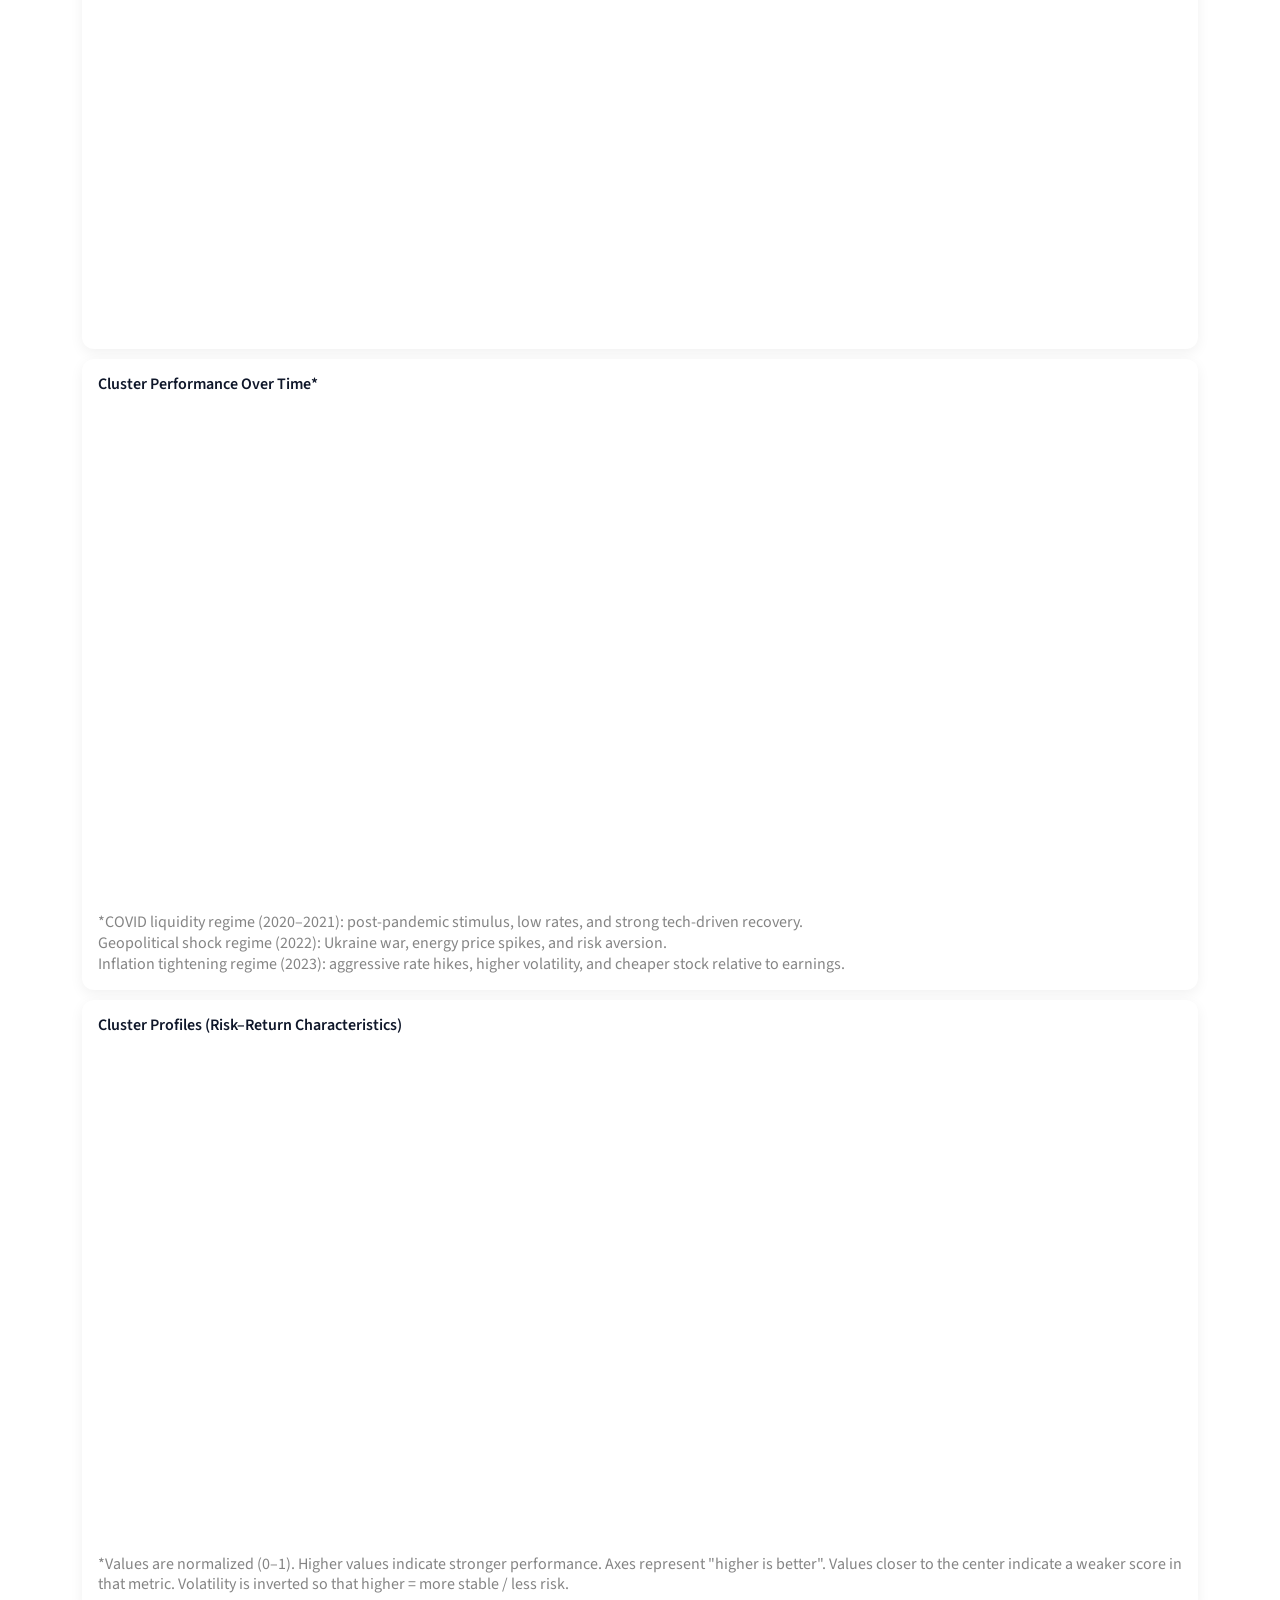
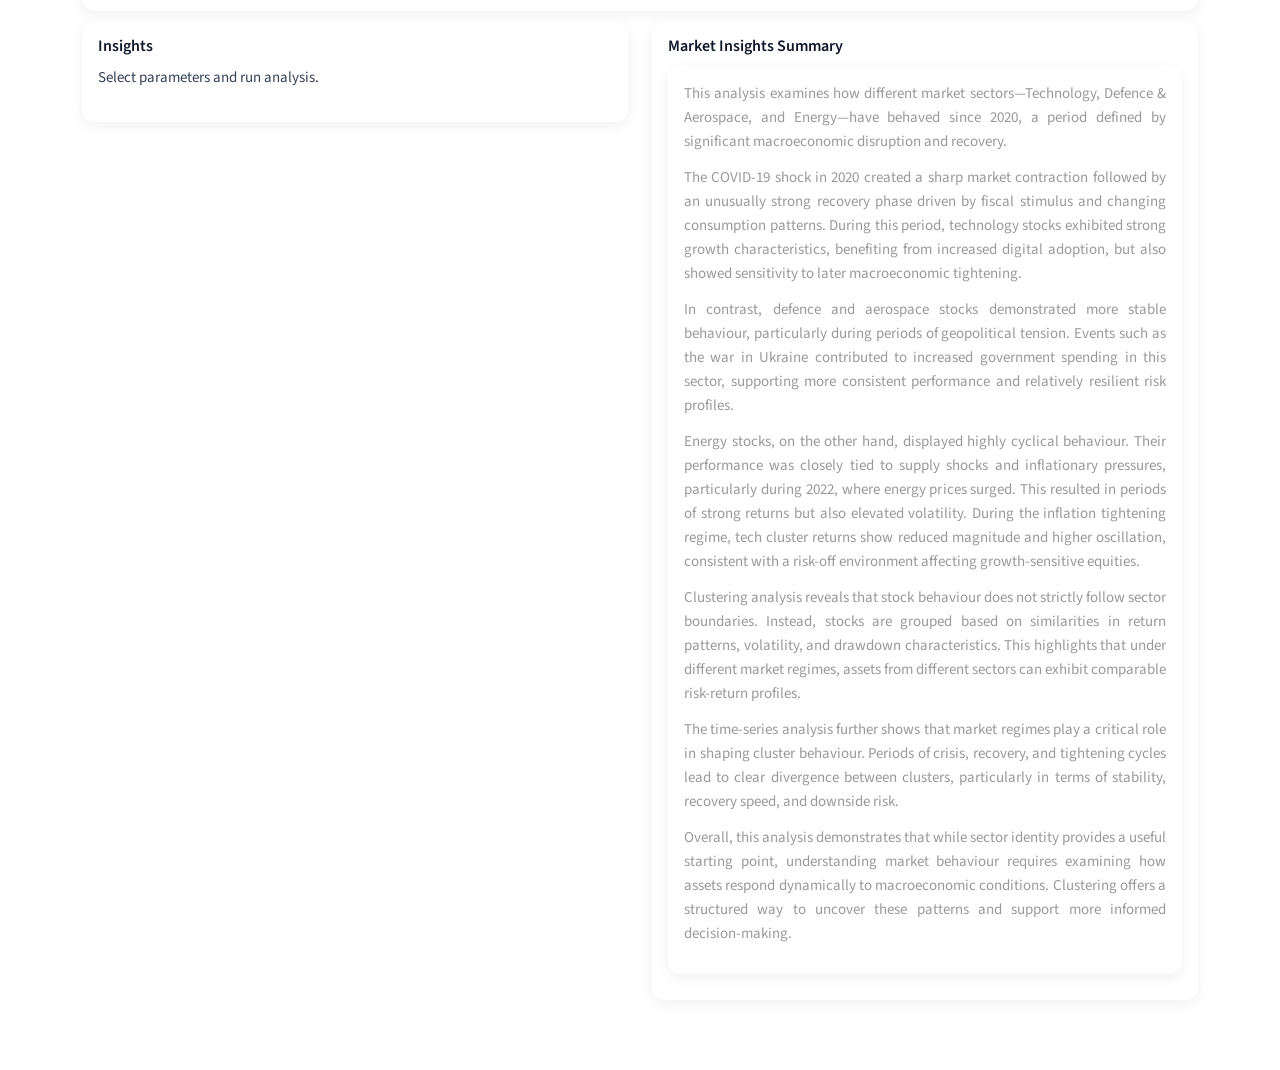
==== commit 1685fffe: "Frontend touches and production DNS added." ====
--- a/frontend/market_clusters/market_index.html
+++ b/frontend/market_clusters/market_index.html
@@ -81,6 +81,10 @@
           Run Analysis
         </button>
 
+        <div class="market-footnote">
+          *Analysis available from September 16, 2020 onward.
+        </div>
+
       </div>
       <div class="market-label-guide">
         <h6>Cluster Labels Guide</h6>
@@ -175,7 +179,7 @@
     <!-- NEW SECOND COLUMN -->
     <div class="col-lg-6">
       <div class="market-card">
-        <h5>Market Insight Summary</h5>
+        <h5>Market Insights Summary</h5>
         <div class="market-card">
 
           <div class="market-insights">
--- a/frontend/market_clusters/css/market.css
+++ b/frontend/market_clusters/css/market.css
@@ -116,6 +116,14 @@
     background: #1e40af;
 }
 
+.market-footnote {
+  margin-top: 8px;
+  font-size: 0.78rem;
+  color: #6c757d;
+  font-style: italic;
+  line-height: 1.3;
+}
+
 /* =========================
     LABELS GUIDE
    ========================= */
